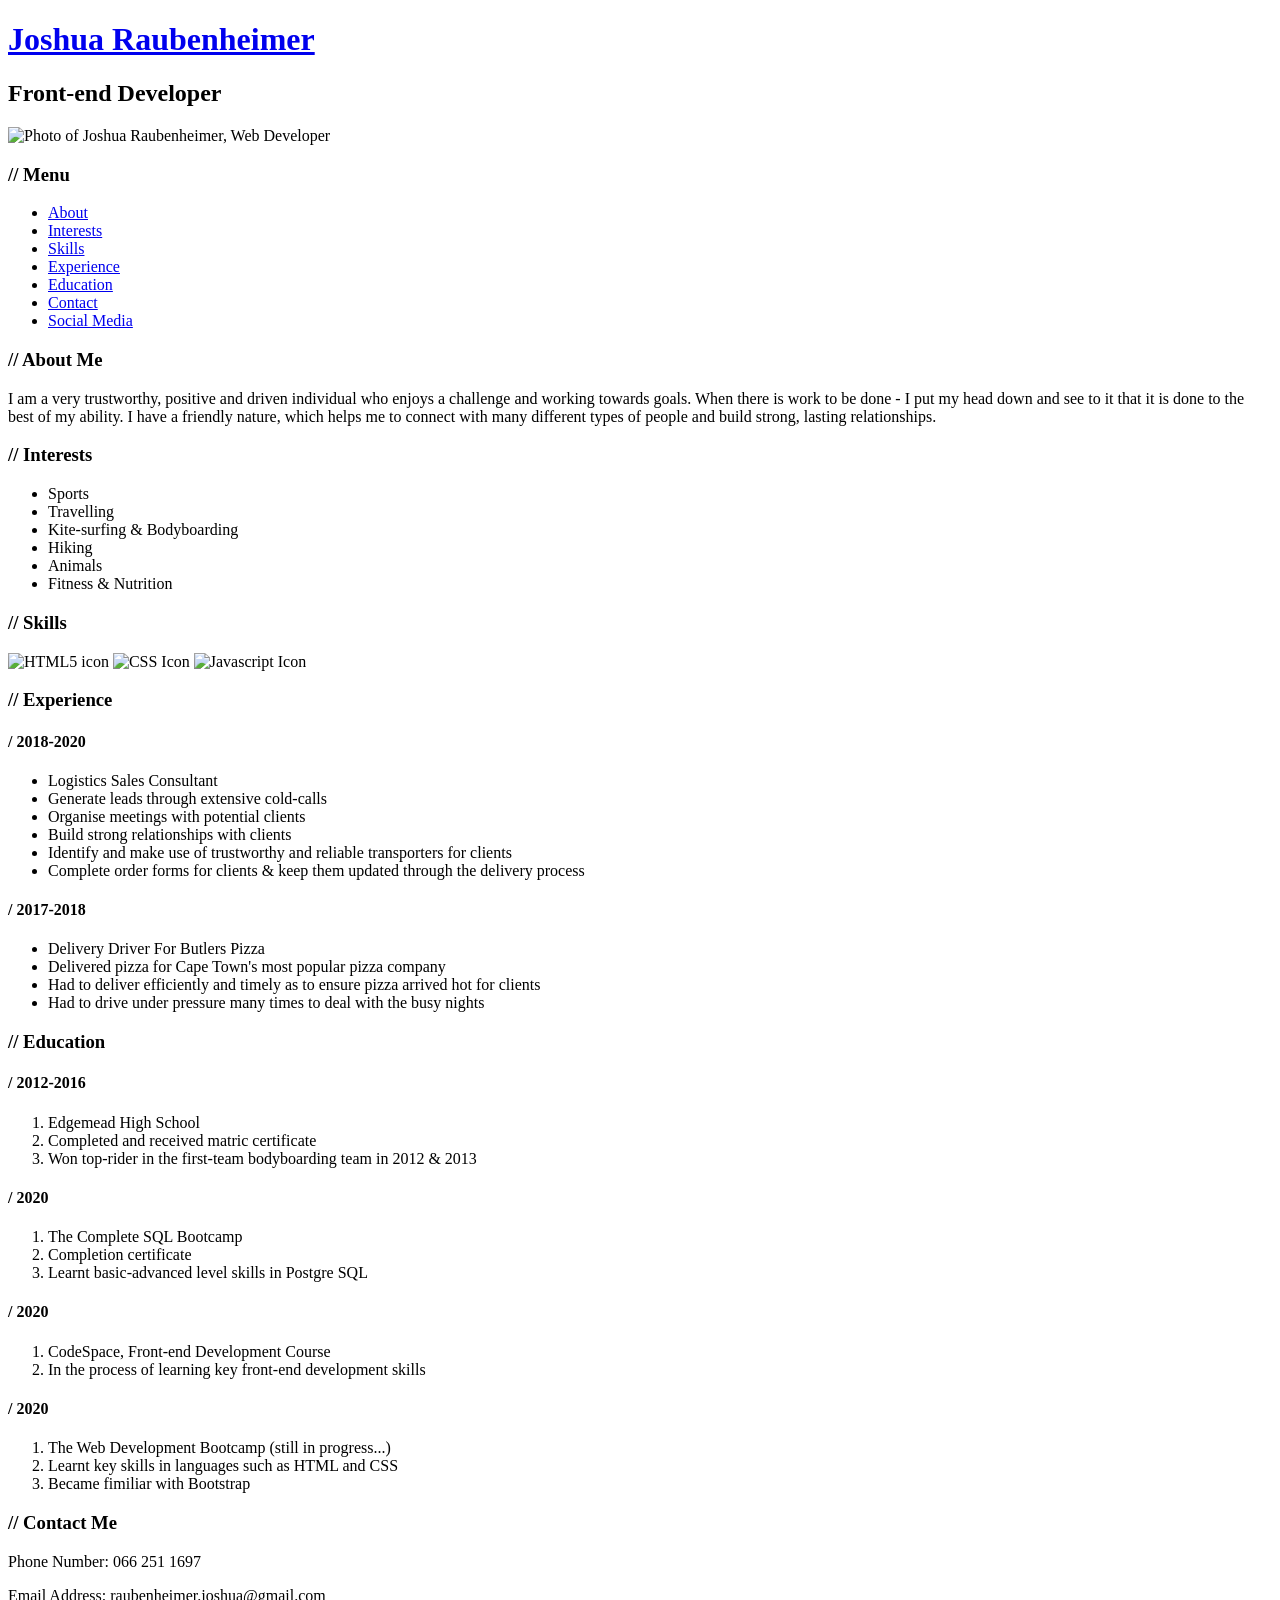
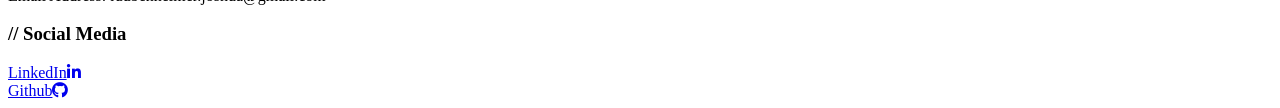
==== docs/index.html @ 56414d92 "docs folder" ====
<!DOCTYPE html>
<html lang="en">
  <head>
    <meta charset="UTF-8" />
    <meta name="viewport" content="width=device-width, initial-scale=1.0" />
    <title>My Digital Resume</title>
    <link rel="stylesheet" href="resume5.css" />
    <link rel="preconnect" href="https://fonts.gstatic.com" />
    <link
      href="https://fonts.googleapis.com/css2?family=Raleway:wght@100;200;300;400;500;600&display=swap"
      rel="stylesheet"
    />
    <link
      rel="stylesheet"
      href="https://use.fontawesome.com/releases/v5.15.1/css/all.css"
      integrity="sha384-vp86vTRFVJgpjF9jiIGPEEqYqlDwgyBgEF109VFjmqGmIY/Y4HV4d3Gp2irVfcrp"
      crossorigin="anonymous"
    />
  </head>
  <body>
    <!-- THINGS TO DO -->
    <!-- 1. Make gradual scroll animation wehn menu-item is clicked -->
    <!-- The place i got the icons from is 'fontawesome' -->

    <header>
      <h1 id="h1" class="header-color">
        <a href="https://www.linkedin.com/in/joshua-raubenheimer-287730193/"
          >Joshua Raubenheimer</a
        >
      </h1>

      <h2 id="h2" class="header-color">Front-end Developer</h2>
    </header>
    <div id="line"></div>

    <div id="main">
      <div id="sidebar">
        <!-- Sidebar -->

        <div class="sidebar-content">
          <img
            src="images\edited.jpg"
            alt="Photo of Joshua Raubenheimer, Web Developer"
            id="profile-pic"
          />
          <div>
            <!-- Menu -->
            <h3 class="small-headings">// Menu</h3>
            <ul id="menu-list">
              <li><a href="#about" class="fancy">About</a></li>
              <li><a href="#interests" class="fancy">Interests</a></li>
              <li><a href="#skills" class="fancy">Skills</a></li>
              <li><a href="#experience" class="fancy">Experience</a></li>
              <li><a href="#education" class="fancy">Education</a></li>
              <li><a href="#contacts" class="fancy">Contact</a></li>
              <li>
                <a href="#social-media" class="fancy">Social Media</a>
              </li>
            </ul>
          </div>
        </div>
      </div>
      <!-- Profile Image -->

      <!-- Rest of the main content -->
      <div id="content">
        <div>
          <h3 id="about" class="small-headings">// About Me</h3>
          <p>
            I am a very trustworthy, positive and driven individual who enjoys a
            challenge and working towards goals. When there is work to be done -
            I put my head down and see to it that it is done to the best of my
            ability. I have a friendly nature, which helps me to connect with
            many different types of people and build strong, lasting
            relationships.
          </p>
        </div>

        <div>
          <div>
            <h3 id="interests" class="small-headings">// Interests</h3>
            <ul>
              <li>Sports</li>
              <li>Travelling</li>
              <li>Kite-surfing & Bodyboarding</li>
              <li>Hiking</li>
              <li>Animals</li>
              <li>Fitness & Nutrition</li>
            </ul>
          </div>

          <div>
            <h3 id="skills" class="small-headings">// Skills</h3>
            <img
              src="https://codespace-edu.github.io/resume/images/html.png"
              alt="HTML5 icon"
            />
            <img
              src="https://codespace-edu.github.io/resume/images/css.png"
              alt="CSS Icon"
            />
            <img
              src="https://codespace-edu.github.io/resume/images/javascript.png"
              alt="Javascript Icon"
            />
          </div>
        </div>

        <div>
          <h3 id="experience" class="small-headings">// Experience</h3>
          <h4>/ 2018-2020</h4>
          <ul>
            <li>Logistics Sales Consultant</li>
            <li>Generate leads through extensive cold-calls</li>
            <li>Organise meetings with potential clients</li>
            <li>Build strong relationships with clients</li>
            <li>
              Identify and make use of trustworthy and reliable transporters for
              clients
            </li>
            <li>
              Complete order forms for clients & keep them updated through the
              delivery process
            </li>
          </ul>

          <h4>/ 2017-2018</h4>
          <ul>
            <li>Delivery Driver For Butlers Pizza</li>
            <li>Delivered pizza for Cape Town's most popular pizza company</li>
            <li>
              Had to deliver efficiently and timely as to ensure pizza arrived
              hot for clients
            </li>
            <li>
              Had to drive under pressure many times to deal with the busy
              nights
            </li>
          </ul>
        </div>

        <div>
          <h3 id="education" class="small-headings">// Education</h3>
          <h4>/ 2012-2016</h4>
          <ol>
            <li>Edgemead High School</li>
            <li>Completed and received matric certificate</li>
            <li>
              Won top-rider in the first-team bodyboarding team in 2012 & 2013
            </li>
          </ol>

          <h4>/ 2020</h4>
          <ol>
            <li>The Complete SQL Bootcamp</li>
            <li>Completion certificate</li>
            <li>Learnt basic-advanced level skills in Postgre SQL</li>
          </ol>
          <h4>/ 2020</h4>
          <ol>
            <li>CodeSpace, Front-end Development Course</li>
            <li>In the process of learning key front-end development skills</li>
          </ol>

          <h4>/ 2020</h4>
          <ol>
            <li>The Web Development Bootcamp (still in progress...)</li>
            <li>Learnt key skills in languages such as HTML and CSS</li>
            <li>Became fimiliar with Bootstrap</li>
          </ol>
        </div>
      </div>
    </div>

    <!-- footer section -->
    <div id="footer">
      <div>
        <h3 id="contacts" class="small-headings">// Contact Me</h3>
        <p>Phone Number: 066 251 1697</p>
        <p>Email Address: raubenheimer.joshua@gmail.com</p>
      </div>

      <!-- !!!!!! GET THE LINKEDIN AND GITHUB LOGOS TO PUT DOWN HERE WITH THE WORDS -->
      <div>
        <h3 id="social-media" class="small-headings">// Social Media</h3>

        <div class="fancy2">
          <a href="https://www.linkedin.com/in/joshua-raubenheimer-287730193/" class="nodecor"
            >LinkedIn</a
          ><a href="https://www.linkedin.com/in/joshua-raubenheimer-287730193/"><i class="fab fa-linkedin-in logo"></i></a>
          <br />
        </div>
        <div class="fancy2">
          <a href="https://github.com/JoshuaPatric98/Portfolio" class="nodecor">Github</a
          ><a href="https://github.com/JoshuaPatric98/Portfolio"><i class="fab fa-github logo"></i></a>
        </div>

        <!-- !!!!!! GET THE LINKEDIN AND GITHUB LOGOS TO PUT DOWN HERE WITH THE WORDS -->
      </div>
    </div>
  </body>
</html>
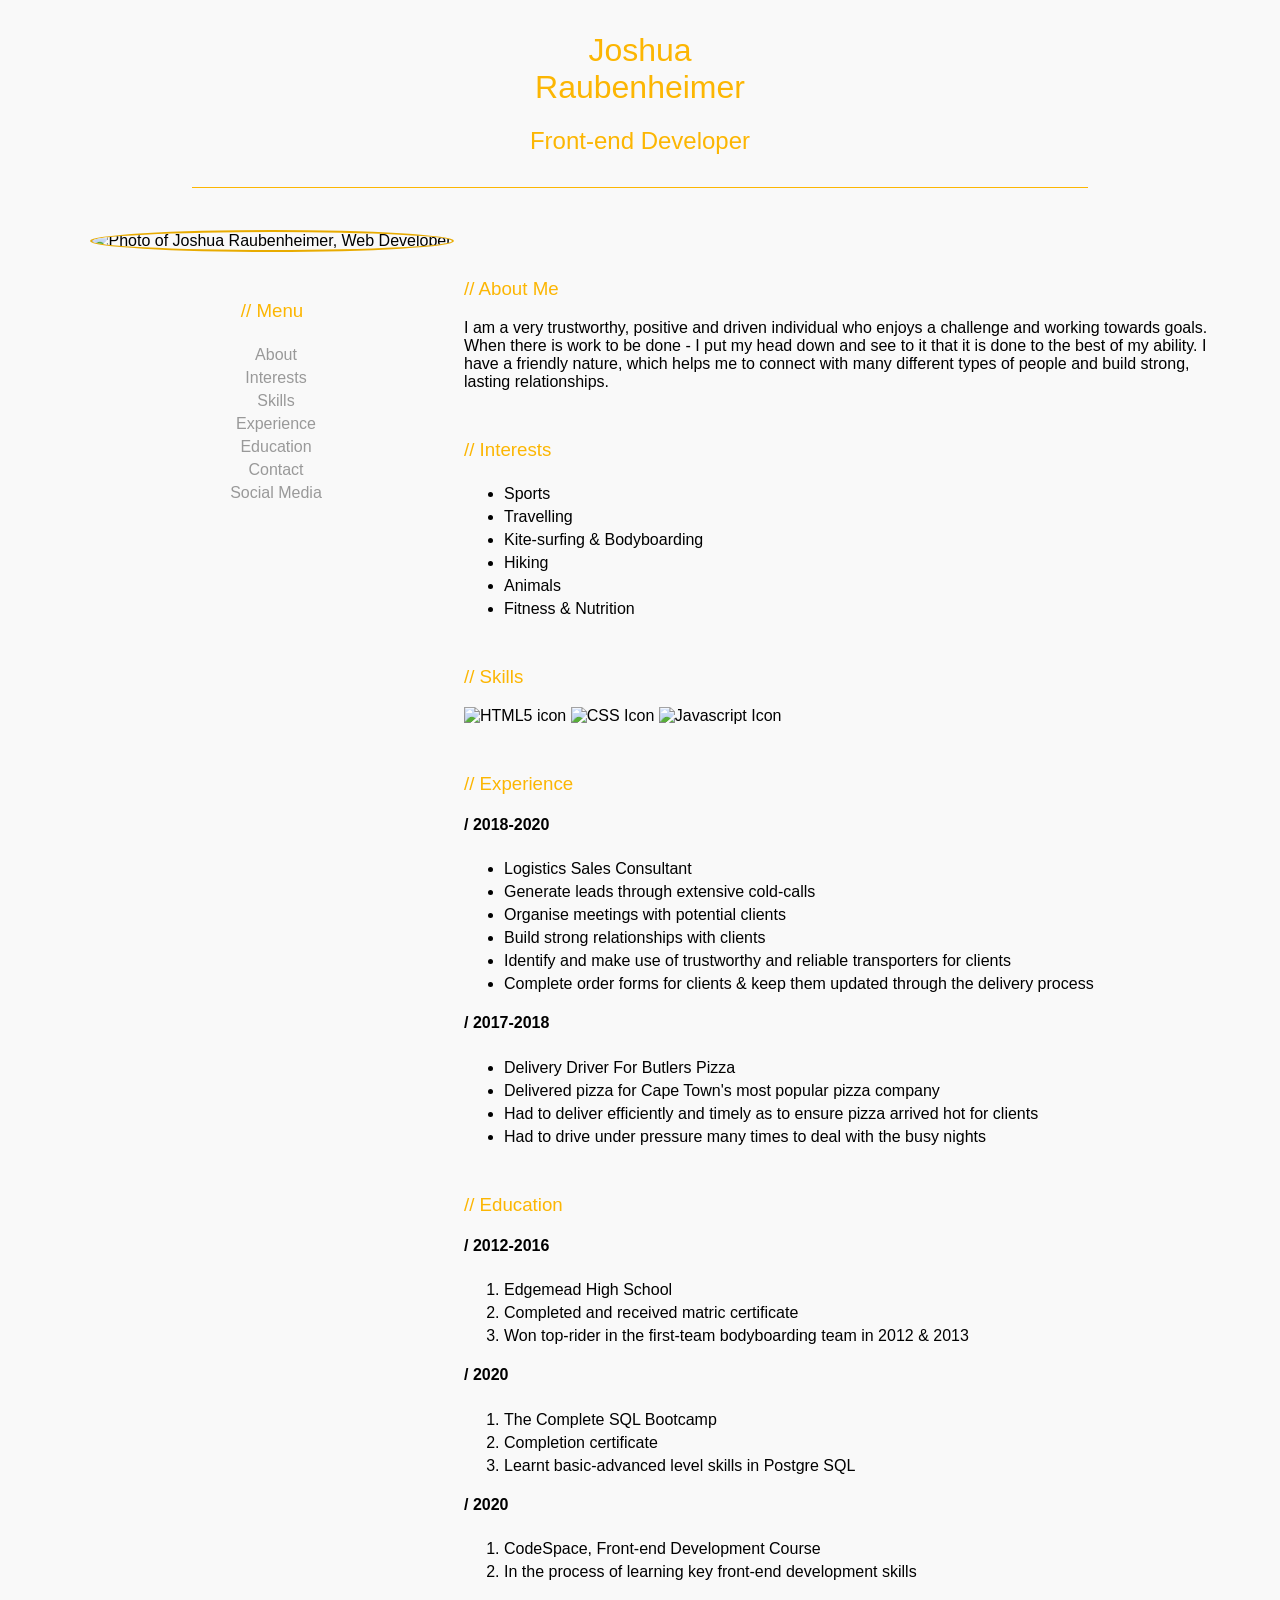
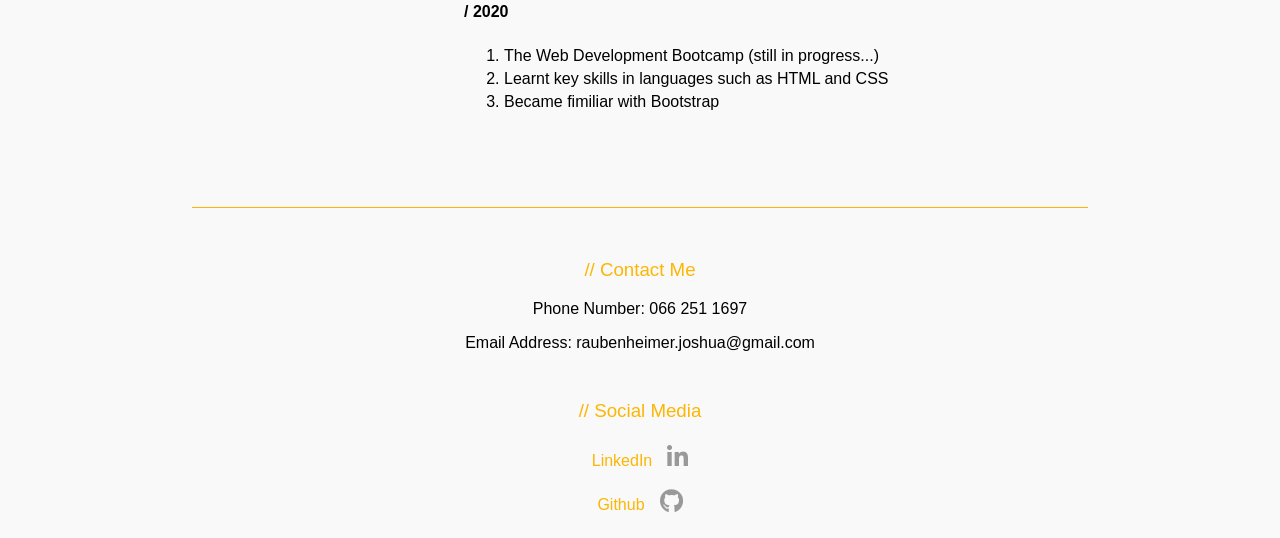
==== commit e6efc0d9: "web-design-upload" ====
--- a/docs/index.html
+++ b/docs/index.html
@@ -4,7 +4,7 @@
     <meta charset="UTF-8" />
     <meta name="viewport" content="width=device-width, initial-scale=1.0" />
     <title>My Digital Resume</title>
-    <link rel="stylesheet" href="resume5.css" />
+    <link rel="stylesheet" href="style.css" />
     <link rel="preconnect" href="https://fonts.gstatic.com" />
     <link
       href="https://fonts.googleapis.com/css2?family=Raleway:wght@100;200;300;400;500;600&display=swap"
--- a/docs/style.css
+++ b/docs/style.css
@@ -0,0 +1,195 @@
+/* colors
+  dark blue: #4287f5
+  light blue: #91deff
+  orange: #fcb603
+*/
+
+/* Add that cool css underline effect that even showed me underneath the 'small-headings */
+
+body {
+  margin: 0;
+  font-family: 'Raleway',
+    sans-serif;
+  background-color: #f9f9f9;
+}
+
+#main {
+  width: 100%;
+  display: flex;
+  display: inline-flex;
+  margin: 5rem;
+  margin-top: 2rem;
+}
+
+#h1 a {
+  color: #fcb603;
+  font-weight: 400;
+}
+
+#h2 {
+  color: #fcb603;
+  font-weight: 400;
+}
+
+#h1 a:visited {
+  text-decoration: none;
+  decoration: none;
+  color: #fcb603;
+}
+
+#sidebar {
+  width: 30%;
+}
+
+.sidebar-content {
+  position: sticky;
+  top: 10rem;
+  text-align: center;
+}
+
+#menu-list {
+  list-style-type: none;
+  margin-right: 2rem;
+  margin-top: 0.5rem;
+}
+
+.fancy:hover {
+  color: #fcb603;
+  font-size: 1.3rem;
+  cursor: pointer;
+}
+
+.fancy {
+  position: relative;
+}
+
+.fancy::after {
+  content: '';
+  position: absolute;
+  left: 0;
+  bottom: 0;
+  width: 100%;
+  height: 1.5px;
+  background: #fcb603;
+  color: #fcb603;
+
+  transform: scaleX(0);
+  transform-origin: right;
+  transition: transform 300ms ease-in;
+}
+
+.fancy:hover::after {
+  transform: scaleX(1);
+  transform-origin: left;
+  color: #fcb603;
+}
+
+.logo {
+  margin-top: 5px;
+  margin-bottom: 5px;
+  margin-left: 15px;
+  font-size: 1.5rem;
+}
+
+.nodecor {
+  color: #999999;
+}
+
+.nodecor,i:hover {
+  color: #fcb603;
+}
+
+.fancy2:hover.a {
+  color: #fcb603;
+  font-size: 1.3rem;
+  cursor: pointer;
+}
+
+.fancy2 {
+  position: relative;
+  width: 135px;
+  margin: 10px auto;
+  bottom: 0;
+}
+
+.fancy2::after {
+  content: '';
+  position: absolute;
+  left: 0;
+  bottom: 0;
+  width: 100%;
+  height: 1.5px;
+  background: #fcb603;
+  color: #fcb603;
+
+  transform: scaleX(0);
+  transform-origin: right;
+  transition: transform 300ms ease-in;
+}
+
+.fancy2:hover::after {
+  transform: scaleX(1);
+  transform-origin: left;
+  color: #fcb603;
+}
+
+.small-headings {
+  margin-top: 3rem;
+  cursor: pointer;
+  position: relative;
+  /* color: #4287f5; */
+  color: #fcb603;
+  font-weight: 300;
+}
+
+
+a {
+  text-decoration: none;
+  color: #999999;
+}
+
+li {
+  padding-top: 5px;
+}
+
+#profile-pic {
+  border-radius: 50%;
+  width: 400px;
+  align-items: center;
+  border: 2px solid #e8ab00;
+}
+
+#content {
+  width: 60%;
+  height: fit-content;
+}
+
+header {
+  text-align: center;
+  width: 20%;
+  margin: 2rem auto;
+  font-family: 'Raleway',
+    sans-serif;
+  text-decoration: none;
+}
+
+#line {
+  margin: 10px auto;
+  width: 70%;
+  border-bottom: 1px solid #fcb603;
+}
+
+#footer {
+  width: 70%;
+  margin: auto;
+  margin-bottom: 20PX;
+  text-align: center;
+  padding-top: 0.2rem;
+  border-top: 1px solid #fcb603;
+}
+
+.header-color:hover {
+  color: #ffbf0d;
+  transform: scale(1.2);
+  cursor: pointer;
+}
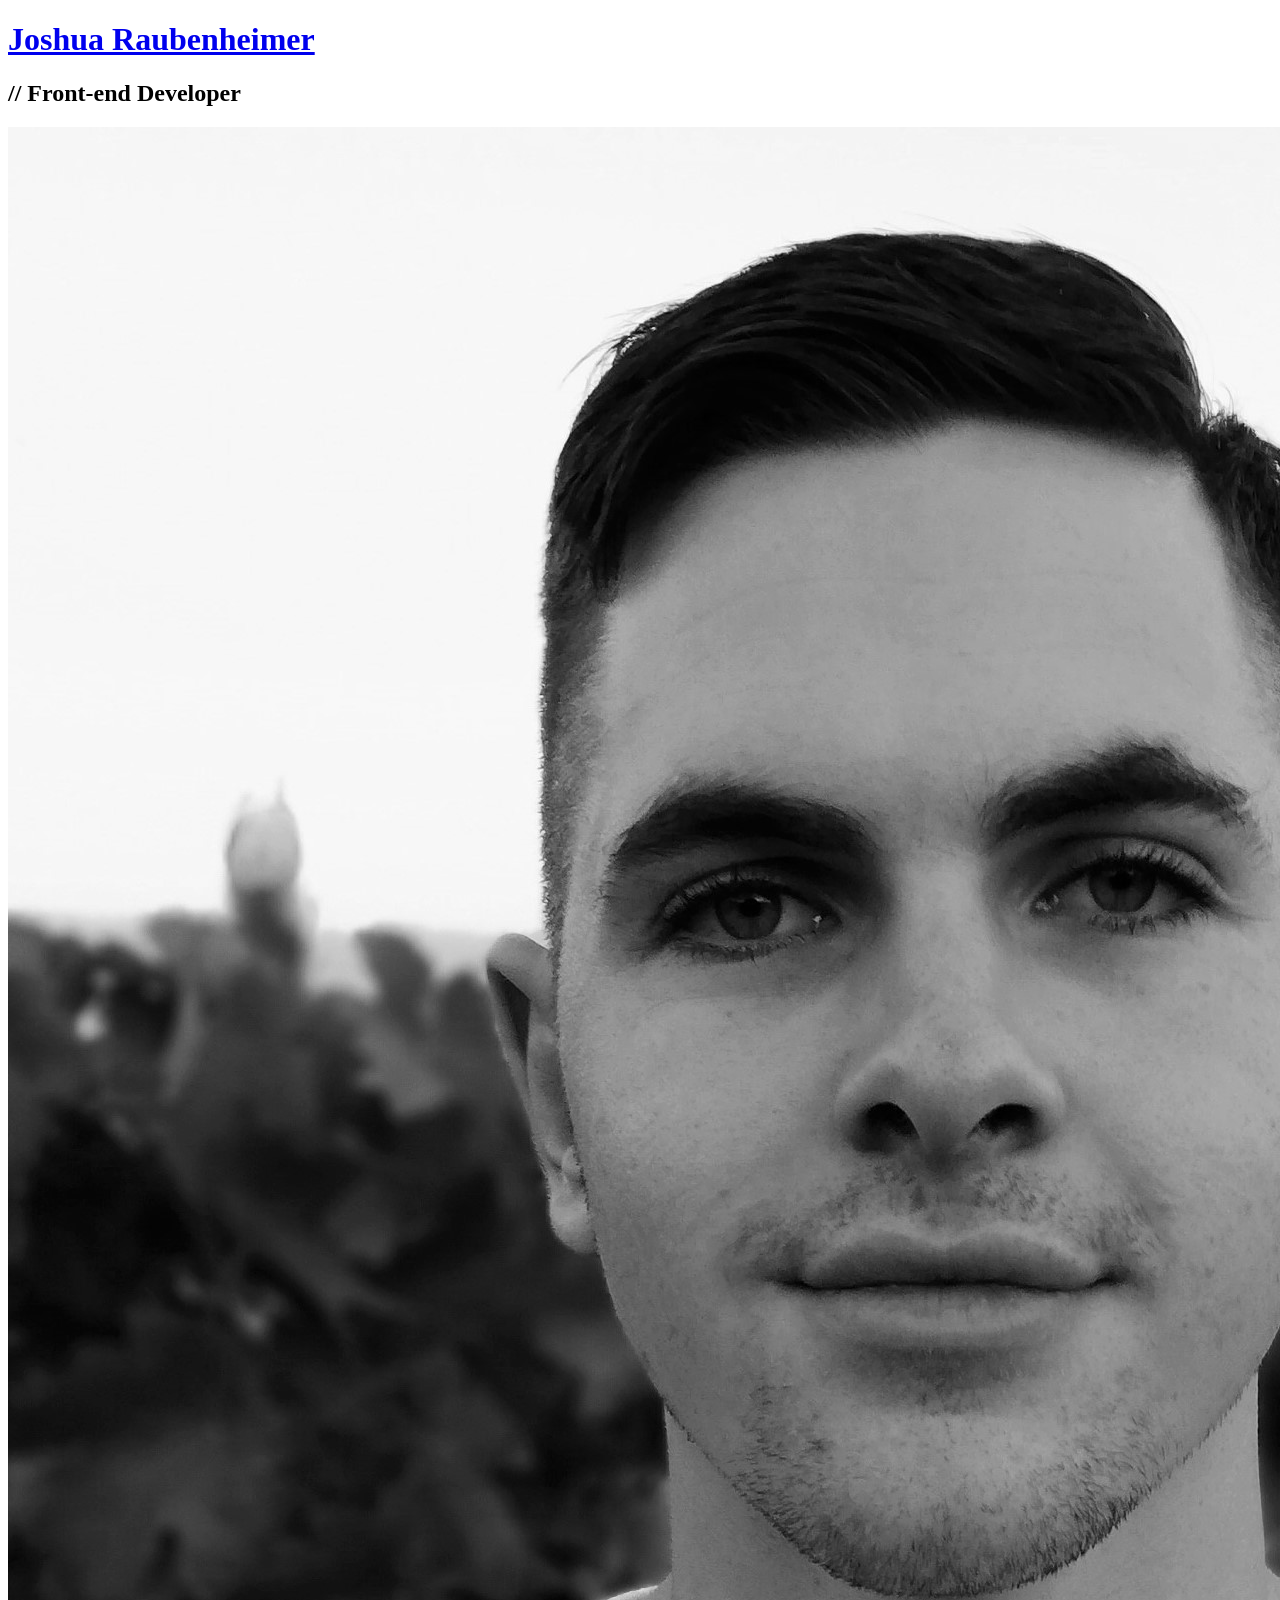
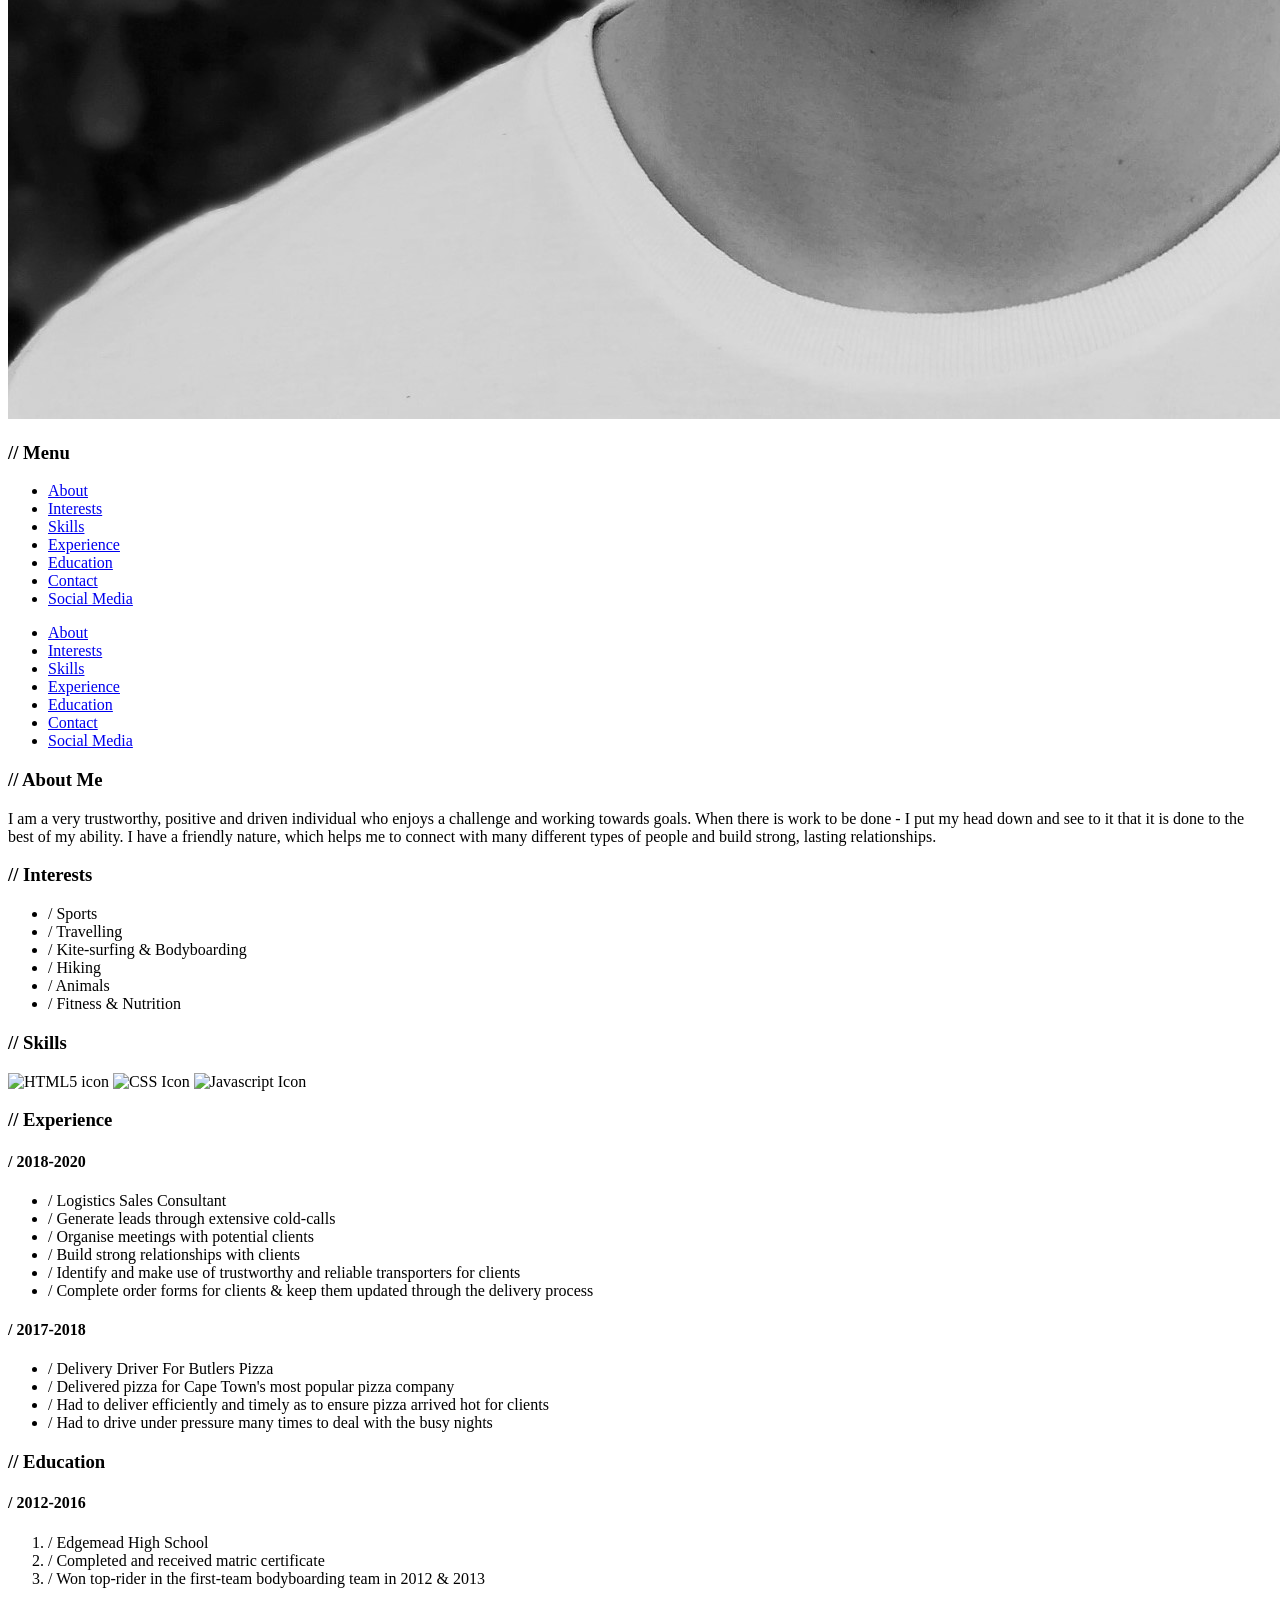
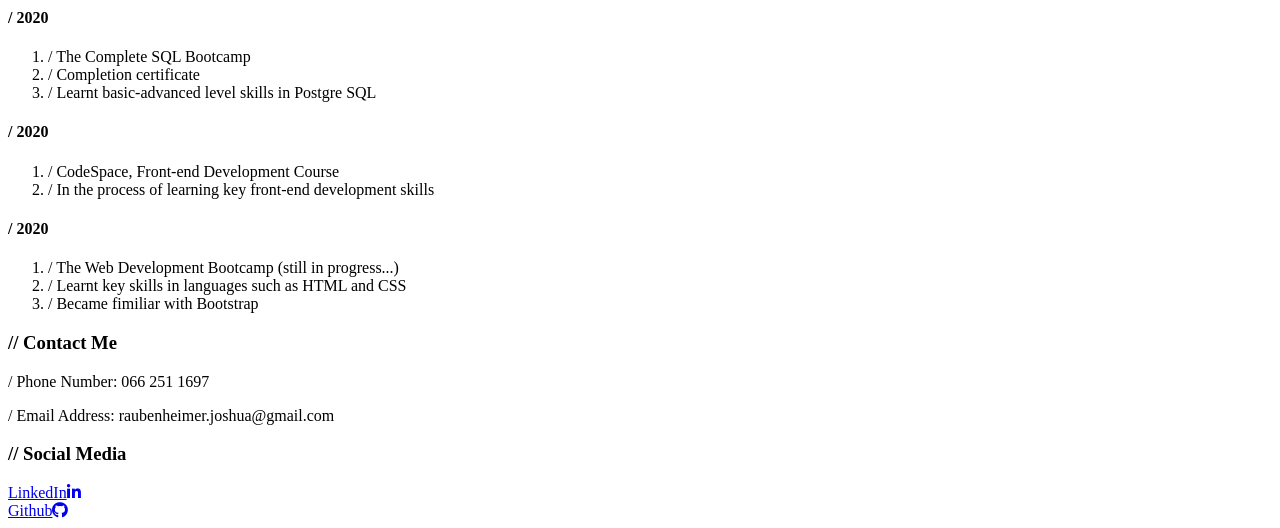
==== commit 904b6656: "media query draft" ====
--- a/docs/index.html
+++ b/docs/index.html
@@ -4,7 +4,7 @@
     <meta charset="UTF-8" />
     <meta name="viewport" content="width=device-width, initial-scale=1.0" />
     <title>My Digital Resume</title>
-    <link rel="stylesheet" href="style.css" />
+    <link rel="stylesheet" href="resume8.css" />
     <link rel="preconnect" href="https://fonts.gstatic.com" />
     <link
       href="https://fonts.googleapis.com/css2?family=Raleway:wght@100;200;300;400;500;600&display=swap"
@@ -29,8 +29,9 @@
         >
       </h1>
 
-      <h2 id="h2" class="header-color">Front-end Developer</h2>
+      <h2 id="h2" class="header-color"> // Front-end Developer</h2>
     </header>
+
     <div id="line"></div>
 
     <div id="main">
@@ -64,6 +65,17 @@
 
       <!-- Rest of the main content -->
       <div id="content">
+        <ul id="menu-list2">
+          <li><a href="#about" class="fancy3" id="mobile">About</a></li>
+          <li><a href="#interests" class="fancy3">Interests</a></li>
+          <li><a href="#skills" class="fancy3">Skills</a></li>
+          <li><a href="#experience" class="fancy3">Experience</a></li>
+          <li><a href="#education" class="fancy3">Education</a></li>
+          <li><a href="#contacts" class="fancy3">Contact</a></li>
+          <li>
+            <a href="#social-media" class="fancy3">Social Media</a>
+          </li>
+        </ul>
         <div>
           <h3 id="about" class="small-headings">// About Me</h3>
           <p>
@@ -77,15 +89,15 @@
         </div>
 
         <div>
-          <div>
+          <div class="size">
             <h3 id="interests" class="small-headings">// Interests</h3>
-            <ul>
-              <li>Sports</li>
-              <li>Travelling</li>
-              <li>Kite-surfing & Bodyboarding</li>
-              <li>Hiking</li>
-              <li>Animals</li>
-              <li>Fitness & Nutrition</li>
+            <ul  class="int">
+              <li>/ Sports</li>
+              <li>/ Travelling</li>
+              <li>/ Kite-surfing & Bodyboarding</li>
+              <li>/ Hiking</li>
+              <li>/ Animals</li>
+              <li>/ Fitness & Nutrition</li>
             </ul>
           </div>
 
@@ -109,30 +121,30 @@
         <div>
           <h3 id="experience" class="small-headings">// Experience</h3>
           <h4>/ 2018-2020</h4>
-          <ul>
-            <li>Logistics Sales Consultant</li>
-            <li>Generate leads through extensive cold-calls</li>
-            <li>Organise meetings with potential clients</li>
-            <li>Build strong relationships with clients</li>
-            <li>
+          <ul class="int">
+            <li>/ Logistics Sales Consultant</li>
+            <li>/ Generate leads through extensive cold-calls</li>
+            <li>/ Organise meetings with potential clients</li>
+            <li>/ Build strong relationships with clients</li>
+            <li>/ 
               Identify and make use of trustworthy and reliable transporters for
               clients
             </li>
-            <li>
+            <li>/ 
               Complete order forms for clients & keep them updated through the
               delivery process
             </li>
           </ul>
 
           <h4>/ 2017-2018</h4>
-          <ul>
-            <li>Delivery Driver For Butlers Pizza</li>
-            <li>Delivered pizza for Cape Town's most popular pizza company</li>
-            <li>
+          <ul class="int">
+            <li>/ Delivery Driver For Butlers Pizza</li>
+            <li>/ Delivered pizza for Cape Town's most popular pizza company</li>
+            <li>/ 
               Had to deliver efficiently and timely as to ensure pizza arrived
               hot for clients
             </li>
-            <li>
+            <li>/ 
               Had to drive under pressure many times to deal with the busy
               nights
             </li>
@@ -142,31 +154,31 @@
         <div>
           <h3 id="education" class="small-headings">// Education</h3>
           <h4>/ 2012-2016</h4>
-          <ol>
-            <li>Edgemead High School</li>
-            <li>Completed and received matric certificate</li>
-            <li>
+          <ol class="int">
+            <li>/ Edgemead High School</li>
+            <li>/ Completed and received matric certificate</li>
+            <li>/ 
               Won top-rider in the first-team bodyboarding team in 2012 & 2013
             </li>
           </ol>
 
           <h4>/ 2020</h4>
-          <ol>
-            <li>The Complete SQL Bootcamp</li>
-            <li>Completion certificate</li>
-            <li>Learnt basic-advanced level skills in Postgre SQL</li>
+          <ol class="int">
+            <li>/ The Complete SQL Bootcamp</li>
+            <li>/ Completion certificate</li>
+            <li>/ Learnt basic-advanced level skills in Postgre SQL</li>
           </ol>
           <h4>/ 2020</h4>
-          <ol>
-            <li>CodeSpace, Front-end Development Course</li>
-            <li>In the process of learning key front-end development skills</li>
+          <ol class="int">
+            <li>/ CodeSpace, Front-end Development Course</li>
+            <li>/ In the process of learning key front-end development skills</li>
           </ol>
 
           <h4>/ 2020</h4>
-          <ol>
-            <li>The Web Development Bootcamp (still in progress...)</li>
-            <li>Learnt key skills in languages such as HTML and CSS</li>
-            <li>Became fimiliar with Bootstrap</li>
+          <ol class="int">
+            <li>/ The Web Development Bootcamp (still in progress...)</li>
+            <li>/ Learnt key skills in languages such as HTML and CSS</li>
+            <li>/ Became fimiliar with Bootstrap</li>
           </ol>
         </div>
       </div>
@@ -176,8 +188,8 @@
     <div id="footer">
       <div>
         <h3 id="contacts" class="small-headings">// Contact Me</h3>
-        <p>Phone Number: 066 251 1697</p>
-        <p>Email Address: raubenheimer.joshua@gmail.com</p>
+        <p>/ Phone Number: 066 251 1697</p>
+        <p>/ Email Address: raubenheimer.joshua@gmail.com</p>
       </div>
 
       <!-- !!!!!! GET THE LINKEDIN AND GITHUB LOGOS TO PUT DOWN HERE WITH THE WORDS -->
@@ -195,7 +207,6 @@
           ><a href="https://github.com/JoshuaPatric98/Portfolio"><i class="fab fa-github logo"></i></a>
         </div>
 
-        <!-- !!!!!! GET THE LINKEDIN AND GITHUB LOGOS TO PUT DOWN HERE WITH THE WORDS -->
       </div>
     </div>
   </body>
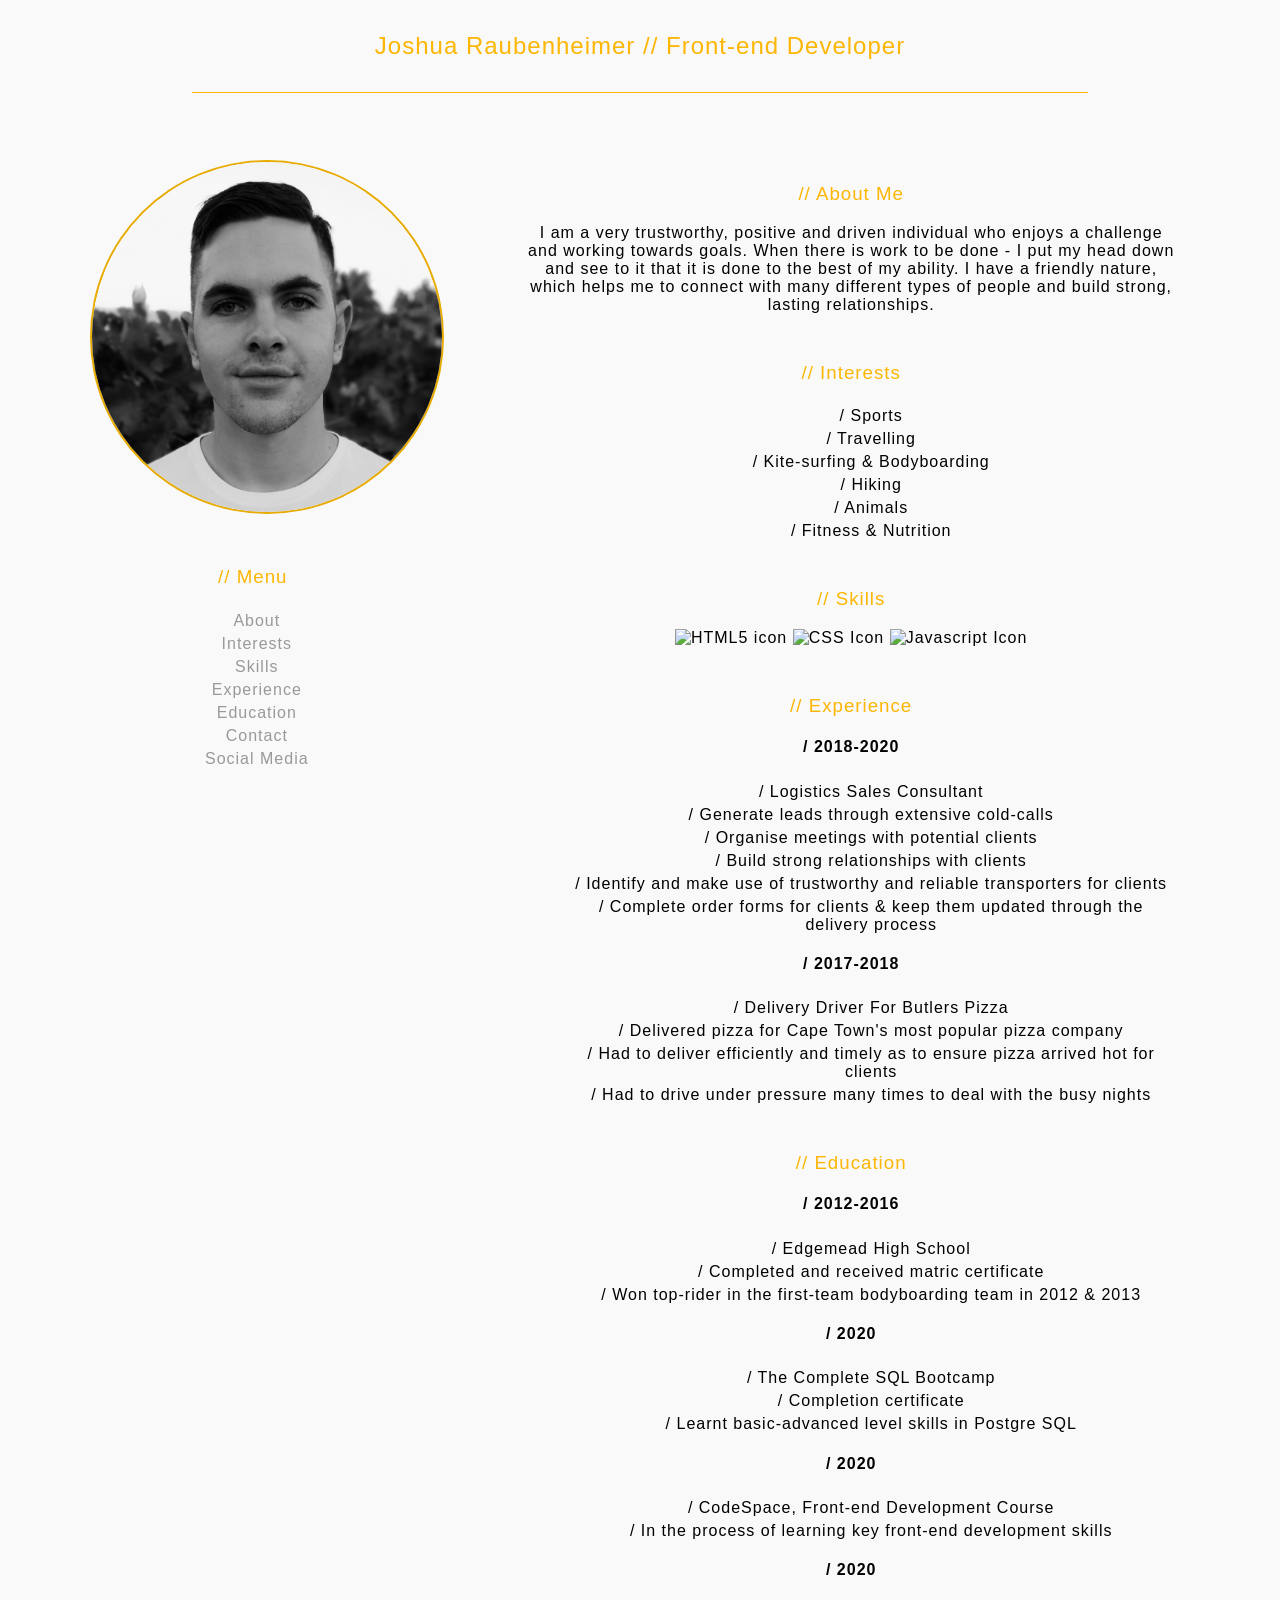
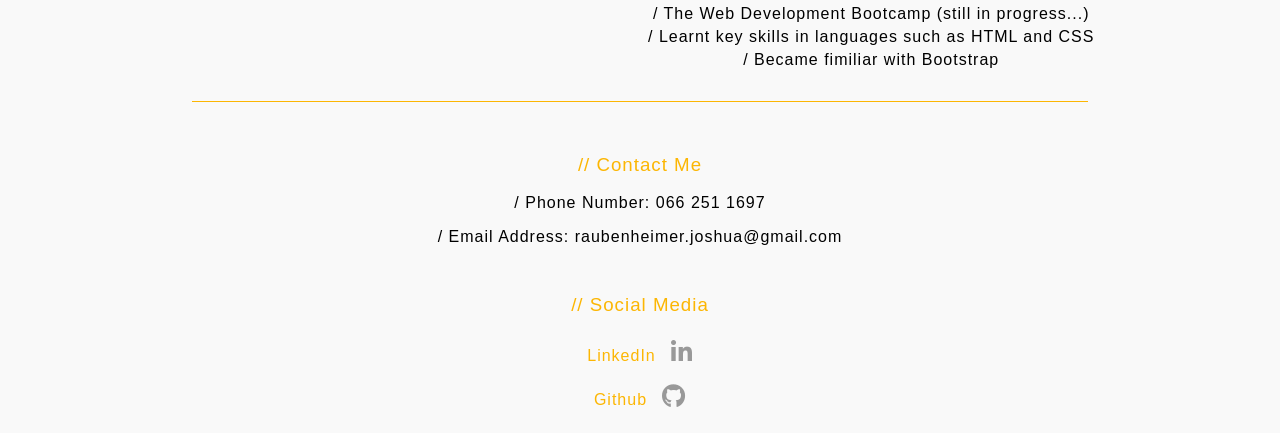
==== commit 5f1f7539: "media-query-updates" ====
--- a/docs/index.html
+++ b/docs/index.html
@@ -4,7 +4,7 @@
     <meta charset="UTF-8" />
     <meta name="viewport" content="width=device-width, initial-scale=1.0" />
     <title>My Digital Resume</title>
-    <link rel="stylesheet" href="resume8.css" />
+    <link rel="stylesheet" href="style.css" />
     <link rel="preconnect" href="https://fonts.gstatic.com" />
     <link
       href="https://fonts.googleapis.com/css2?family=Raleway:wght@100;200;300;400;500;600&display=swap"
--- a/docs/style.css
+++ b/docs/style.css
@@ -0,0 +1,318 @@
+/* colors
+  dark blue: #4287f5
+  light blue: #91deff
+  orange: #fcb603
+*/
+
+body {
+  margin: 0;
+  font-family: 'Raleway',
+    sans-serif;
+  background-color: #f9f9f9;
+  letter-spacing: 1px;
+}
+
+#main {
+  width: 85%;
+  display: flex;
+  display: inline-flex;
+  margin-left: 7%;
+  margin-right: 7%;
+  margin-top: 2rem;
+  margin-bottom: 2rem;
+}
+
+#content {
+  width: 90%;
+  margin-left: 10%;
+}
+
+#h1 a {
+  color: #fcb603;
+  font-weight: 400;
+}
+
+#h2 {
+  color: #fcb603;
+  font-weight: 400;
+}
+
+#h1 a:visited {
+  text-decoration: none;
+  decoration: none;
+  color: #fcb603;
+}
+
+#sidebar {
+  width: 30%;
+}
+
+.sidebar-content {
+  position: sticky;
+  top: 10rem;
+  text-align: center;
+}
+
+#menu-list {
+  list-style-type: none;
+  text-decoration: none;
+  margin-right: 2rem;
+  margin-top: 0.5rem;
+}
+
+#menu-list2 {
+  list-style-type: none;
+  text-decoration: none;
+  margin-right: 2rem;
+  margin-top: 0.5rem;
+  font-weight: 200;
+}
+
+.fancy3:hover {
+  color: #fcb603;
+  font-size: 1rem;
+  cursor: pointer;
+}
+
+.int {
+  list-style-type: none;
+  text-decoration: none;
+  font-weight: 300;
+}
+
+#contacts {
+  font-weight: 300;
+}
+
+p {
+  font-weight: 300;
+
+}
+
+.fancy:hover {
+  color: #fcb603;
+  font-size: 1.5rem;
+  cursor: pointer;
+}
+
+.fancy {
+  position: relative;
+}
+
+.fancy::after {
+  content: '';
+  position: absolute;
+  left: 0;
+  bottom: 0;
+  width: 100%;
+  height: 1.5px;
+  background: #fcb603;
+  color: #fcb603;
+
+  transform: scaleX(0);
+  transform-origin: left;
+  transition: transform 300ms ease-in;
+}
+
+.fancy:hover::after {
+  transform: scaleX(1);
+  transform-origin: left;
+  color: #fcb603;
+}
+
+.logo {
+  margin-top: 5px;
+  margin-bottom: 5px;
+  margin-left: 15px;
+  font-size: 1.5rem;
+}
+
+.nodecor {
+  color: #999999;
+  display: inline;
+}
+
+.nodecor,i:hover {
+  color: #fcb603;
+}
+
+.fancy2:hover.a {
+  color: #fcb603;
+  font-size: 1.3rem;
+  cursor: pointer;
+}
+
+.fancy2 {
+  position: relative;
+  width: 135px;
+  margin: 10px auto;
+  bottom: 0;
+}
+
+.fancy2::after {
+  content: '';
+  position: absolute;
+  left: 0;
+  bottom: 0;
+  width: 100%;
+  height: 1.5px;
+  background: #fcb603;
+  color: #fcb603;
+
+  transform: scaleX(0);
+  transform-origin: left;
+  transition: transform 300ms ease-in;
+}
+
+.fancy2:hover::after {
+  transform: scaleX(1);
+  transform-origin: left;
+  color: #fcb603;
+}
+
+.small-headings {
+  margin-top: 3rem;
+  cursor: pointer;
+  position: relative;
+  color: #fcb603;
+  font-weight: 300;
+}
+
+
+a {
+  text-decoration: none;
+  color: #999999;
+}
+
+li {
+  padding-top: 5px;
+}
+
+#profile-pic {
+  border-radius: 50%;
+  width: 400px;
+  align-items: center;
+  border: 2px solid #e8ab00;
+}
+
+header {
+  text-align: center;
+  width: 100%;
+  margin: 2rem auto;
+  font-family: 'Raleway',
+    sans-serif;
+  text-decoration: none;
+}
+
+#line {
+  margin: 10px auto;
+  width: 70%;
+  border-bottom: 0.5px solid #fcb603;
+}
+
+#footer {
+  width: 70%;
+  margin: auto;
+  margin-bottom: 20PX;
+  text-align: center;
+  padding-top: 0.2rem;
+  border-top: 1px solid #fcb603;
+}
+
+.header-color:hover {
+  color: #ffbf0d;
+  transform: scale(1.2);
+  cursor: pointer;
+}
+
+
+/* Media queries  ----- Challenge 8 */
+
+/* THIS IS MY FIRST BREAKPOINT: 1650px */
+@media (max-width:1450px) {
+  #content {
+    text-align: center;
+  }
+  li {
+  list-style-type: none;
+  text-decoration: none;
+  }
+  #profile-pic {
+    border-radius: 50%;
+    width: 350px;
+    align-items: center;
+    border: 2px solid #e8ab00;
+  }
+  .int {
+    margin: 0 auto;
+    display: block;
+    width: fit-content;
+    text-align: center;
+  }
+  h1,h2 {
+    font-size: x-large;
+    display: inline;
+    margin: 0 auto;
+  }
+}
+
+/* SECOND BREAKPOINT: 1150px */
+
+@media (max-width:1150px) {
+  #profile-pic {
+    border-radius: 50%;
+    width: 250px;
+    align-items: center;
+    border: 2px solid #e8ab00;
+  }
+  #contacts {
+    margin-top: 1.5rem;
+  }
+  content {
+    margin-top: 1rem;
+  }
+  body {
+    font-size: medium;
+  }
+}
+
+/* THIRD BREAKPOINT: 1000px */
+
+@media (max-width:900px) {
+  body {
+    font-size: small;
+  }
+  #sidebar {
+    display: none;
+  }
+  #profile-pic {
+    display: none;
+  }
+  #content {
+    width: 100;
+  }
+  #main {
+    margin-top: 1rem;
+  }
+  h1,h2 {
+    font-size: large;
+    text-align: left;
+    display: block;
+    margin-left: 5em;
+  }
+  .small-headings {
+    margin-top: 4rem;
+  }
+  img {
+    width: 100px;
+  }
+}
+
+@media (min-width:900px) {
+  #menu-list2 {
+    display: none;
+  }
+  .fancy:hover {
+    font-size: 1rem;
+  }
+}
